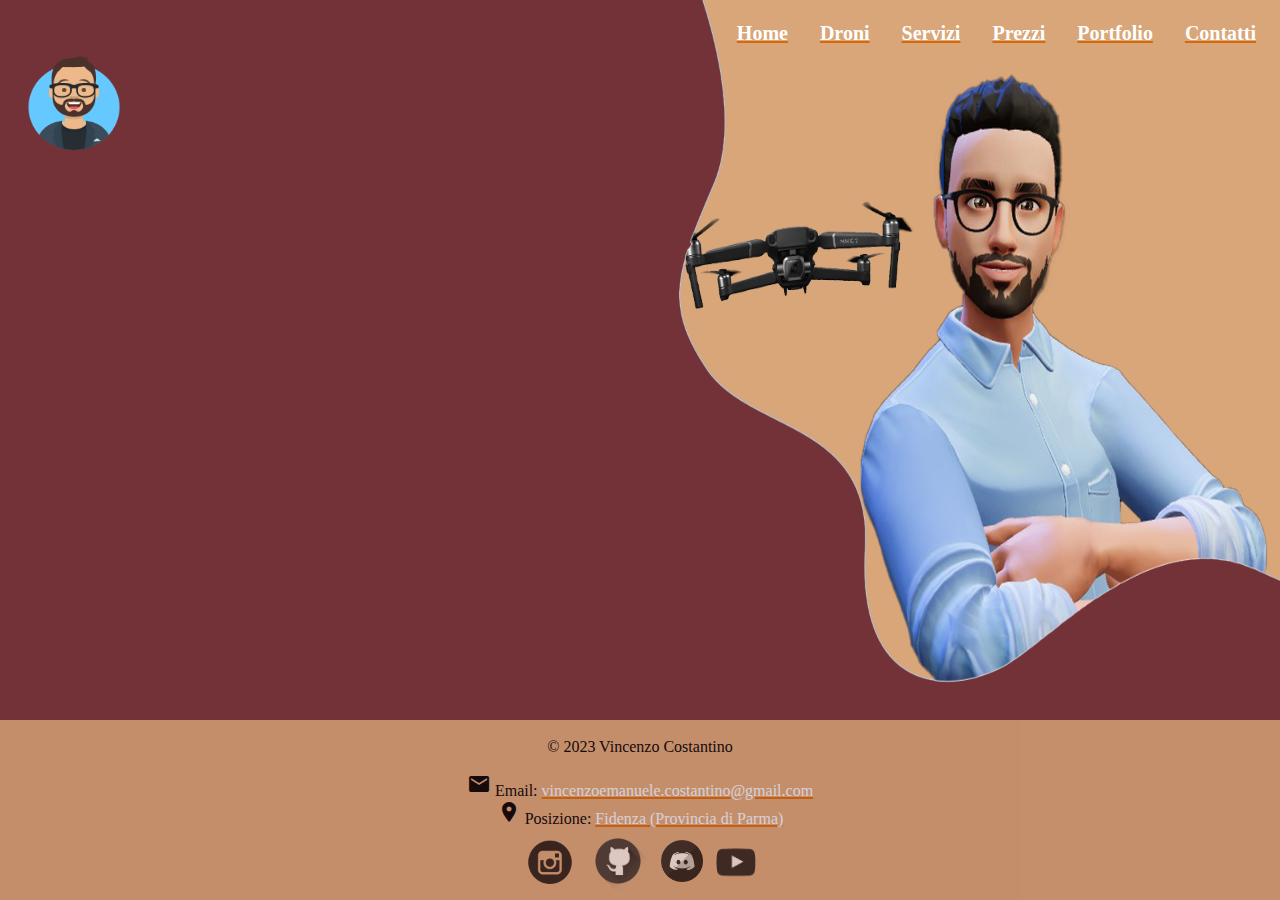
==== index.html @ 1014a1ea "add home page" ====
<!DOCTYPE html>
<html lang="it">
<head>

<!-- Google Translate -->
<script type="text/javascript">
function googleTranslateElementInit() {
	new google.translate.TranslateElement({pageLanguage: 'it', layout: google.translate.TranslateElement.InlineLayout.SIMPLE}, 'google_translate_element');
}
</script>
<script type="text/javascript" src="//translate.google.com/translate_a/element.js?cb=googleTranslateElementInit"></script>

<!-- Global site tag (gtag.js) - Google Analytics -->
<script async src="https://www.googletagmanager.com/gtag/js?id=G-NYX0XE2QG7"></script>
<script>
  window.dataLayer = window.dataLayer || [];
  function gtag(){dataLayer.push(arguments);}
  gtag('js', new Date());

  gtag('config', 'G-NYX0XE2QG7');
</script>

<meta charset="utf-8"/>
<meta name="author" content="Vincenzo Costantino & Dennis Turco"/>
<meta name="description" content="VinchHD"/>
<meta name="keywords" content="HTML, CSS, JavaScript"/>
<meta name="viewport" content="width=device-width, initial-scale=1.0"/> <!--Serve per la visualizzazione da mobile-->
<title>Dennis Turco</title>
<link rel="stylesheet" href="https://fonts.googleapis.com/icon?family=Material+Icons"/>
<link rel="icon" href="images/logo/avatar.png"/>  <!--Icona della pagina web-->
<link rel="stylesheet" href="stylesheet/bootstrap.min.css"/> <!--incorporo bootstrap-->
<link rel="stylesheet" href="https://unpkg.com/aos@next/dist/aos.css" /> <!--Script per permettere l'hover on scroll-->
<link rel="stylesheet" href="stylesheet/style.css"/>
</head>

<ul>
    <li><a href="contatti.html">Contatti</a></li>
    <li><a href="portfolio.html">Portfolio</a></li>
    <li><a href="prezzi.html">Prezzi</a></li>
    <li><a href="servizi.html">Servizi</a></li>
    <li><a href="droni.html">Droni</a></li>
    <li><a href="index.html">Home</a></li>
    <li style = "float: left;"><a href="index.html"><a href="index.html"><img src="images/logo/avatar.png"></a></a></li>    
</ul>



<footer>
    <div style="height: 2px;"></div>
    <p>&copy; 2023 Vincenzo Costantino</p>
    <i class="material-icons">email</i> Email: <a href="mailto:vincenzoemanuele.costantino@gmail.com">vincenzoemanuele.costantino@gmail.com</a>
    <br><i class="material-icons">location_on</i> Posizione: <a href="https://www.google.it/maps/place/43036+Fidenza+PR/@44.8612438,10.0520697,14z/data=!3m1!4b1!4m5!3m4!1s0x47805e2460c27007:0x896e3cfd8d45d0e3!8m2!3d44.866279!4d10.0615953" target="blank">Fidenza (Provincia di Parma)</a>
    <table align="center">
        <tr>
            <td style="border: none; width: 50px;"><a href="https://www.instagram.com/vincenzo.costantino_/" target="blank" title="instagram"><img src="images/logo/instagram.png"></a></td>
            <td width="5px"></td>
            <td style="border: none; width: 60px;"><a href="https://github.com/VincenzoHDR" target="blank" title="github"><img src="images/logo/github.png"></a></td>
            <td width="5px"></td>
            <td style="border: none; width: 42px;"><a href="https://discord.com/invite/kbZVz3m" target="blank" title="discord"><img src="images/logo/discord.png"></a></td>
            <td width="5px"></td>
            <td style="border: none; width: 40px;"><a href="https://www.youtube.com/channel/UCADkQAwTR-phuUs1QDKflIg" target="blank" title="youtube"><img src="images/logo/youtube.png"></a></td>
            
        </tr>
    </table>
</footer>


<!--Script per permettere l'hover on scroll-->
<script type="text/JavaScript" src="javascript.js"></script>
<script src="https://unpkg.com/aos@next/dist/aos.js"></script>
<!--Scroll Down Script-->
<script>
	AOS.init();
</script>

</body>
</html>
---- stylesheet/style.css ----
/*--------------------------------------
|	             GENERAL			   |
----------------------------------------*/
* {
    font-family: 'Berlin Sans FB Demi', 'Acumin Variable Concept';
}

body{
	cursor: default;
	background-color: rgb(115, 50, 56);
  	color: white;
    background-image: url('../images/background.png');
    background-size: 100% 100%;
    background-repeat: no-repeat;
    background-attachment: fixed;  /* mantiene le corrette proporzioni senza strecciarla*/
}

/*--------------------------------------
|	             NAVBAR				   |
----------------------------------------*/
ul {
    list-style-type: none;
    margin: 0;
    padding: 0;
    overflow: hidden;
}
  
li {
    float: right;
}

img {
    height: 100px;
    width: 100px;
}
  
li a {
    display: block;
    color: white;
    text-align: center;
    font-size: 20px;
    font-weight: bold;
    padding: 14px 16px;
    text-decoration-color: rgb(217, 105, 7);
    text-decoration-thickness: 2px;
    transition: 0.5s;
}
  
li a:hover {
    color: grey;
    transition: 0.5s;
}


/*--------------------------------------
|	          FOTO PROFILO			   |
----------------------------------------*/

/*--------------------------------------
|	              Titles			   |
----------------------------------------*/


/*--------------------------------------
|	            Timeline			   |
----------------------------------------*/


/*--------------------------------------
|	             projects bar		   |
----------------------------------------*/


/*--------------------------------------
|	            Esami			       |
----------------------------------------*/


/*--------------------------------------
|	            Torna su			   |
----------------------------------------*/


/*--------------------------------------
|	            change mode			   |
----------------------------------------*/


/*--------------------------------------
|	              Footer			   |
----------------------------------------*/
footer{
	height: 180px;	
	bottom: 0;
    left: 0;
	width: 100%;
	background-color: rgb(217, 166, 121);
	color: black;
    padding: 0px;
	text-align: center;
	position: fixed;
    opacity: 0.8;
    transition: 0.5s;
}

footer:hover {
    transition: 0.5s;
    opacity: 1;
}

footer img{
	transition: 1s;
	opacity: 0.8;
	position: relative;
	max-width: 100%;
	height: auto;
}
footer img:hover{
	transition: 1s;
	opacity: 1;
	transform: scale(1.1);
}

footer a {
    color: aliceblue;
    text-decoration-color: rgb(217, 105, 7);
    text-decoration-thickness: 2px;
    transition: 0.5s;
}
footer a:hover {
    color: grey;
    transition: 0.5s;
}
/*--------------------------------------
|	   Visualizzazione da telefono	   |
----------------------------------------*/
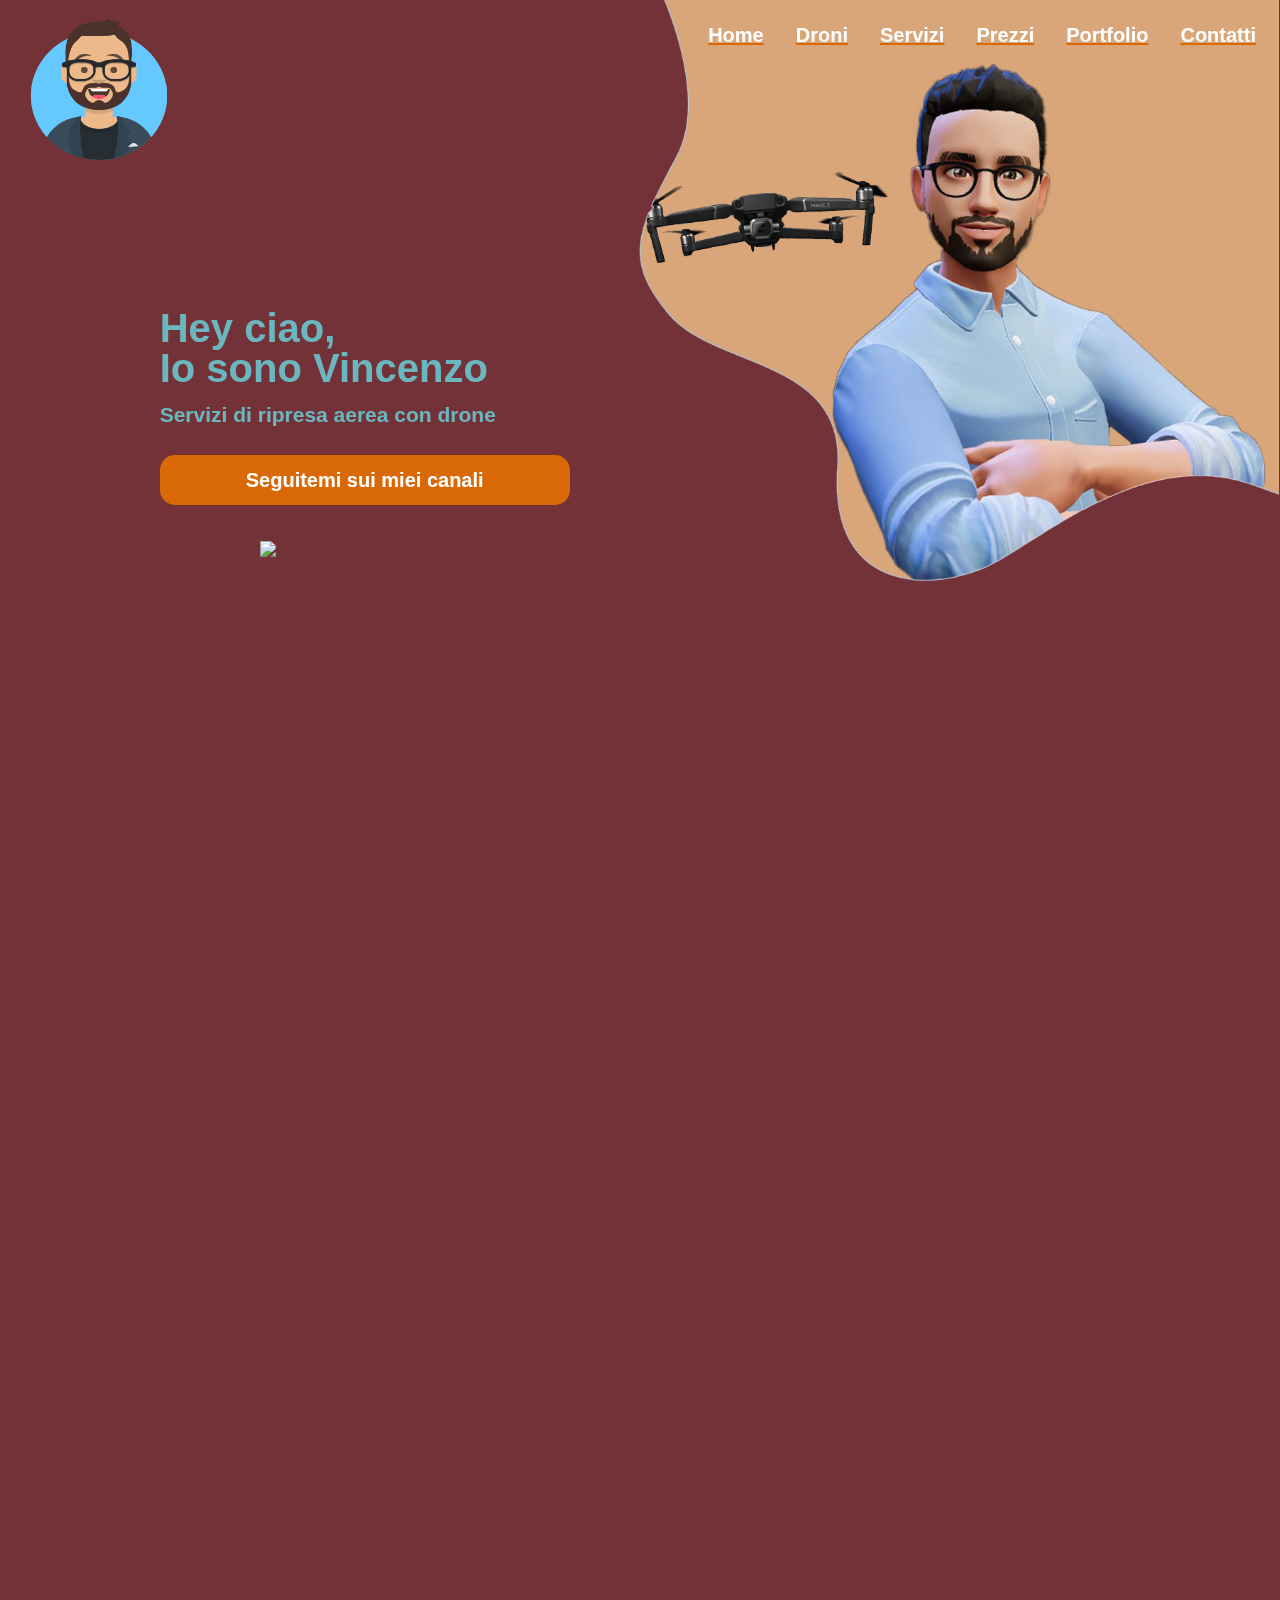
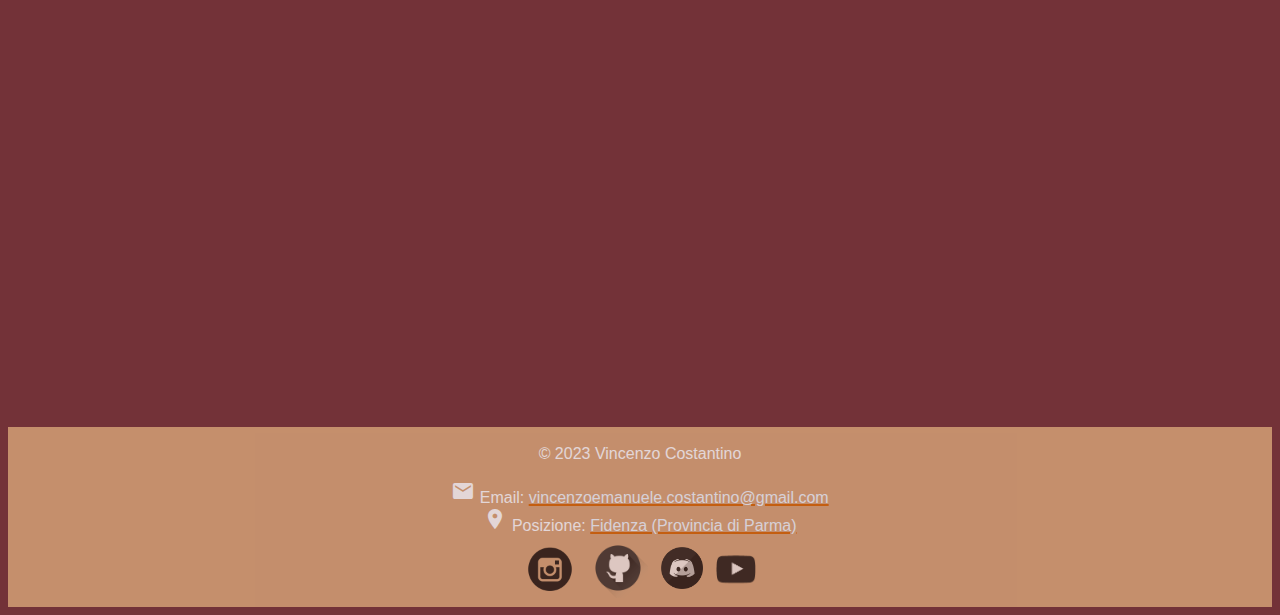
==== commit 0e50a10a: "add embedded video and some general fixes" ====
--- a/index.html
+++ b/index.html
@@ -11,6 +11,7 @@
 <script type="text/javascript" src="//translate.google.com/translate_a/element.js?cb=googleTranslateElementInit"></script>
 
 <!-- Global site tag (gtag.js) - Google Analytics -->
+<!-- TODO:: DA IMPLEMENTARE
 <script async src="https://www.googletagmanager.com/gtag/js?id=G-NYX0XE2QG7"></script>
 <script>
   window.dataLayer = window.dataLayer || [];
@@ -19,13 +20,14 @@
 
   gtag('config', 'G-NYX0XE2QG7');
 </script>
+-->
 
 <meta charset="utf-8"/>
 <meta name="author" content="Vincenzo Costantino & Dennis Turco"/>
 <meta name="description" content="VinchHD"/>
 <meta name="keywords" content="HTML, CSS, JavaScript"/>
 <meta name="viewport" content="width=device-width, initial-scale=1.0"/> <!--Serve per la visualizzazione da mobile-->
-<title>Dennis Turco</title>
+<title>VincHD</title>
 <link rel="stylesheet" href="https://fonts.googleapis.com/icon?family=Material+Icons"/>
 <link rel="icon" href="images/logo/avatar.png"/>  <!--Icona della pagina web-->
 <link rel="stylesheet" href="stylesheet/bootstrap.min.css"/> <!--incorporo bootstrap-->
@@ -40,9 +42,56 @@
     <li><a href="servizi.html">Servizi</a></li>
     <li><a href="droni.html">Droni</a></li>
     <li><a href="index.html">Home</a></li>
-    <li style = "float: left;"><a href="index.html"><a href="index.html"><img src="images/logo/avatar.png"></a></a></li>    
+    <li style = "float: left;"><a href="index.html"><a href="index.html"><img src="images/logo/avatar.png"></a></li>    
 </ul>
 
+
+<img id="immagine_grafica" src="images/background.png"></img>
+
+
+<div id="presentazione" data-aos="fade-down">
+    <h1>
+    Hey ciao, <br>
+    Io sono Vincenzo <br>
+    <b>Servizi di ripresa aerea con drone</b> <br>
+    </h1>
+    <h2>
+    <a href="contatti.html">Seguitemi sui miei canali</a>
+    </h2> 
+    <img src="images/Freccia.png"></img>   
+</div>
+
+<div id="descrizione_home" data-aos="fade-down"> 
+    Benvenuti sul mio sito, Sono <b><u>Vincenzo Emanuele Costantino</u></b>, un appassionato studente di <b><u>Ingegneria Meccanica</u></b> 
+    presso la sede di Parma e <b><u>pilota brevettato Enac</u></b> dal 2020. 
+    La mia passione per il volo, le moto, i motori, l'elettronica e la programmazione mi ha portato a scoprire il mondo
+    dei droni e ho deciso di condividere la mia esperienza con voi.
+    Come studente di Ingegneria Meccanica, ho acquisito solide basi tecniche che mi permettono
+    di comprendere appieno il funzionamento dei droni e di sfruttare al massimo le loro potenzialità.
+    Inoltre con le conoscenze acquisite negli anni come pilota mi hanno permesso di acquisire una
+    vasta conoscenza pratica del mondo dei droni.
+    Il mio sito è dedicato ai droni ed offre <b><u>servizi professionali</u></b> di volo con questi apparecchi altamente sofisticati.
+    Se siete alla ricerca di <u>soluzioni innovative</u> e di <u>alta qualità</u> per il vostro progetto, <u>non esitate a contattarmi</u>.
+    Sarò lieto di lavorare con voi e fornirvi le soluzioni migliori per soddisfare le vostre esigenze. 
+</div>
+
+
+<div id="preview_video" data-aos="fade-down">
+    <center>
+        <table id="table1">
+            <tr>
+                <td> ULTIMO VIDEO </td>
+            </tr>
+        </table>
+        <table id="table2">
+            <tr>
+                <td>Titolo Video</td>
+                <td></td>
+                <td><iframe src="https://www.youtube.com/embed?listType=playlist&list=UUADkQAwTR-phuUs1QDKflIg"></iframe></td>
+            </tr>
+        </table>
+    </center>
+</div>
 
 
 <footer>
@@ -59,7 +108,6 @@
             <td style="border: none; width: 42px;"><a href="https://discord.com/invite/kbZVz3m" target="blank" title="discord"><img src="images/logo/discord.png"></a></td>
             <td width="5px"></td>
             <td style="border: none; width: 40px;"><a href="https://www.youtube.com/channel/UCADkQAwTR-phuUs1QDKflIg" target="blank" title="youtube"><img src="images/logo/youtube.png"></a></td>
-            
         </tr>
     </table>
 </footer>
--- a/stylesheet/style.css
+++ b/stylesheet/style.css
@@ -2,36 +2,41 @@
 |	             GENERAL			   |
 ----------------------------------------*/
 * {
-    font-family: 'Berlin Sans FB Demi', 'Acumin Variable Concept';
-}
+    font-family: "Fira Sans", sans-serif;
+}
+
 
 body{
 	cursor: default;
 	background-color: rgb(115, 50, 56);
   	color: white;
-    background-image: url('../images/background.png');
-    background-size: 100% 100%;
-    background-repeat: no-repeat;
-    background-attachment: fixed;  /* mantiene le corrette proporzioni senza strecciarla*/
 }
 
 /*--------------------------------------
 |	             NAVBAR				   |
 ----------------------------------------*/
 ul {
+    z-index: 1;
     list-style-type: none;
     margin: 0;
     padding: 0;
     overflow: hidden;
+    position: -webkit-sticky; /* Safari */
+	position: sticky;
+    height: 150px;
+    top: 10px
 }
   
 li {
     float: right;
-}
-
-img {
-    height: 100px;
-    width: 100px;
+    position: sticky;
+}
+
+li img {
+    height: 150px;
+    width: 150px;
+    top: 0px;
+    position: absolute;
 }
   
 li a {
@@ -53,27 +58,106 @@
 
 
 /*--------------------------------------
-|	          FOTO PROFILO			   |
-----------------------------------------*/
-
-/*--------------------------------------
-|	              Titles			   |
-----------------------------------------*/
-
-
-/*--------------------------------------
-|	            Timeline			   |
-----------------------------------------*/
-
-
-/*--------------------------------------
-|	             projects bar		   |
-----------------------------------------*/
-
-
-/*--------------------------------------
-|	            Esami			       |
-----------------------------------------*/
+|	          LOGO      			   |
+----------------------------------------*/
+#immagine_grafica {
+    position: absolute;
+    top: 0px;
+    right: 1px;
+    z-index: initial;
+    width: 50%;
+}
+
+
+/*--------------------------------------
+|	              presentazione			|
+----------------------------------------*/
+#presentazione{
+    color: rgb(107, 183, 191);
+    font-weight: bold;
+    font-size: 20px; 
+    margin-top: 150px;
+    margin-left: 12%;
+    line-height: 2em;
+    z-index: 1;
+}
+
+#presentazione b {
+    font-size: 21px;
+    line-height: 0px;
+    margin: 0;
+}
+
+#presentazione h2 {
+    border: 5px solid rgb(217, 105, 7);
+    border-radius: 15px;
+    color: white;
+    width: 400px;
+    text-align: center;
+    font-size: 20px;
+    background: rgb(217, 105, 7);
+}
+
+#presentazione a {
+    color: inherit;
+    text-decoration: inherit;
+}
+
+#presentazione img {
+    z-index: 1;
+    width: 220px;
+    margin-left: 100px;
+    margin-top: 20px;
+    position: static;
+}
+
+#descrizione_home {
+    z-index: 1;
+    margin-left: 12%;
+    margin-right: 12%;
+    margin-top: 300px;
+    font: small-caps 20px/1 sans-serif;
+    text-align: center;
+    line-height: 30px;
+}
+
+
+/*--------------------------------------
+|	            Preview video		   |
+----------------------------------------*/
+#preview_video {
+    text-align: center;  
+    color: black;
+    margin-top: 300px;
+    font: small-caps bold 20px/1 sans-serif;
+}
+
+#preview_video table {
+    width: 50%;
+    background: rgb(217, 166, 121);
+    border-radius: 20px;
+}
+
+#preview_video #table1{
+    width: 20%;
+    border: solid white 1px;
+}
+
+#preview_video #table2 {
+    width: 50%;
+}
+
+#preview_video #table1 td {
+    align-items: center;
+    text-align: center;
+    padding: 10px;
+}
+
+#preview_video #table2 td {
+    align-items: center;
+    text-align: center;
+    padding: 50px;
+}
 
 
 /*--------------------------------------
@@ -95,10 +179,11 @@
     left: 0;
 	width: 100%;
 	background-color: rgb(217, 166, 121);
-	color: black;
-    padding: 0px;
+	color: white;
 	text-align: center;
-	position: fixed;
+	position: static;
+	margin-top: 250px;
+	z-index: 1;
     opacity: 0.8;
     transition: 0.5s;
 }
@@ -131,6 +216,33 @@
     color: grey;
     transition: 0.5s;
 }
+
+/*--------------------------------------
+|	   ScroolBar                	   |
+----------------------------------------*/
+/* width */
+::-webkit-scrollbar {
+	width: 15px;
+  }
+  
+  /* Track */
+  ::-webkit-scrollbar-track {
+	background: #f1f1f1; 
+	border-radius: 10px;
+  }
+   
+  /* Handle */
+  ::-webkit-scrollbar-thumb {
+	background: #888; 
+	border-radius: 10px;
+  }
+  
+  /* Handle on hover */
+  ::-webkit-scrollbar-thumb:hover {
+	background: #555;
+	
+  }
+
 /*--------------------------------------
 |	   Visualizzazione da telefono	   |
 ----------------------------------------*/
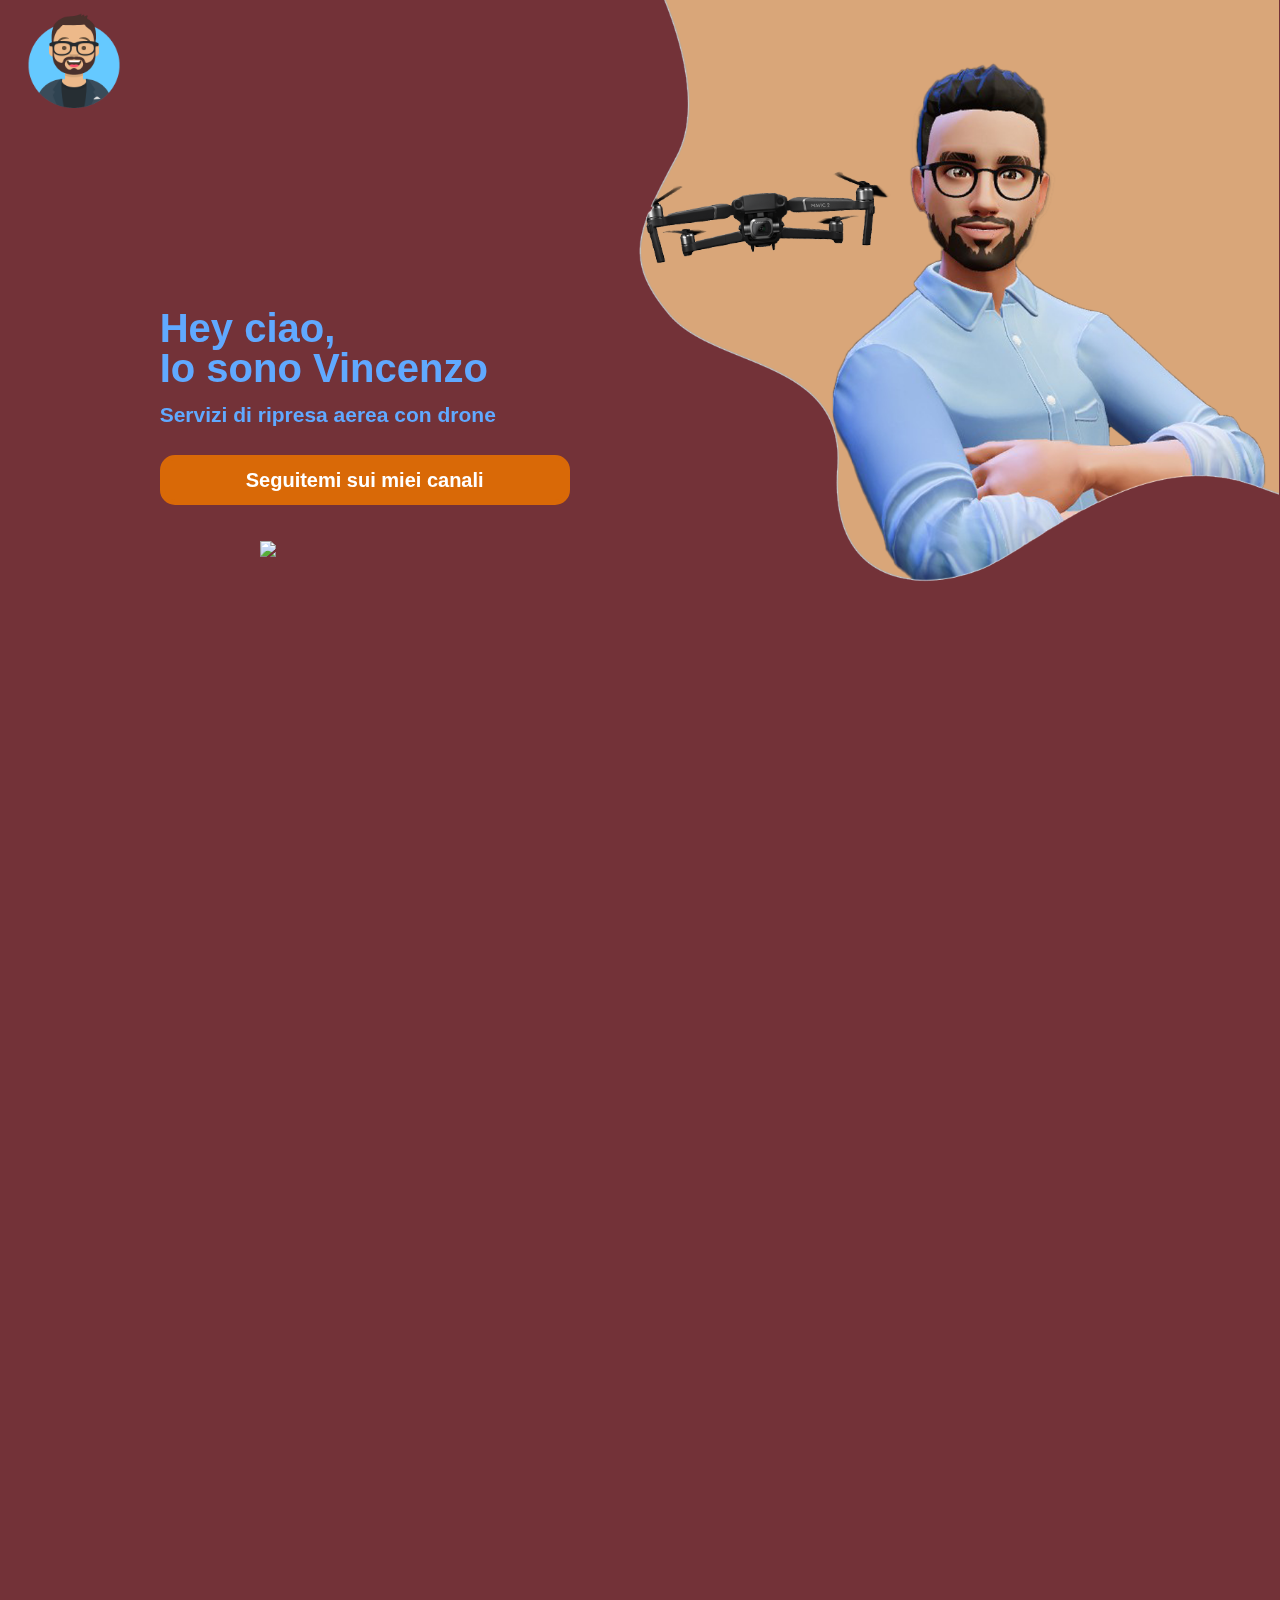
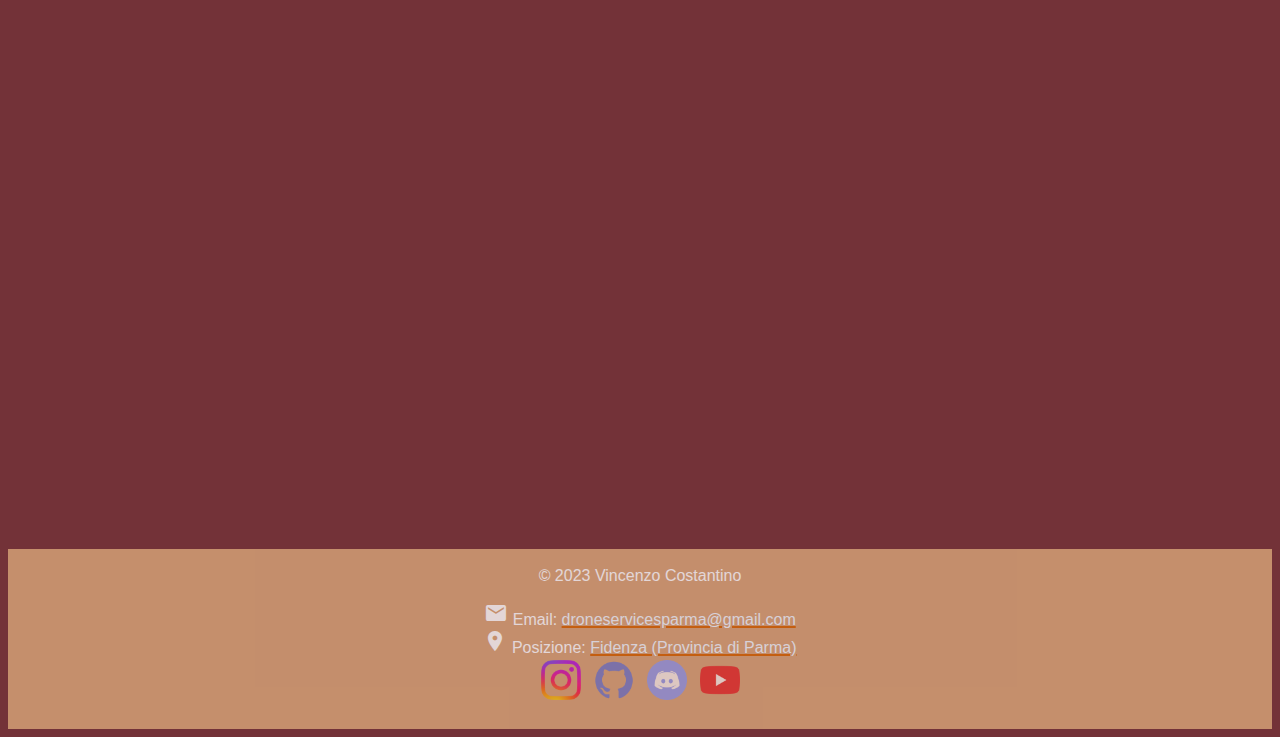
==== commit 9f8e168b: "Add files via upload" ====
--- a/index.html
+++ b/index.html
@@ -27,7 +27,7 @@
 <meta name="description" content="VinchHD"/>
 <meta name="keywords" content="HTML, CSS, JavaScript"/>
 <meta name="viewport" content="width=device-width, initial-scale=1.0"/> <!--Serve per la visualizzazione da mobile-->
-<title>VincHD</title>
+<title>Parma Flight Solutions</title>
 <link rel="stylesheet" href="https://fonts.googleapis.com/icon?family=Material+Icons"/>
 <link rel="icon" href="images/logo/avatar.png"/>  <!--Icona della pagina web-->
 <link rel="stylesheet" href="stylesheet/bootstrap.min.css"/> <!--incorporo bootstrap-->
@@ -36,18 +36,19 @@
 </head>
 
 <ul>
-    <li><a href="contatti.html">Contatti</a></li>
-    <li><a href="portfolio.html">Portfolio</a></li>
-    <li><a href="prezzi.html">Prezzi</a></li>
-    <li><a href="servizi.html">Servizi</a></li>
-    <li><a href="droni.html">Droni</a></li>
+    <li><a href="other_pages/contatti.html">Contatti</a></li>
+    <li><a href="other_pages/portfolio.html">Portfolio</a></li>
+    <li><a href="other_pages/servizi.html">Servizi</a></li>
+    <li><a href="other_pages/prezzi.html">Prezzi</a></li>
+    <li><a href="other_pages/droni.html">Droni</a></li>
     <li><a href="index.html">Home</a></li>
-    <li style = "float: left;"><a href="index.html"><a href="index.html"><img src="images/logo/avatar.png"></a></li>    
+    <li style = "float: left;"><a href="index.html"><img src="images/logo/avatar.png"></a></li>    
 </ul>
 
 
 <img id="immagine_grafica" src="images/background.png"></img>
 
+<button onclick="topFunction()" id="myBtn" title="Go to top"><i class="material-icons">north</i></button> <!--Torna su-->
 
 <div id="presentazione" data-aos="fade-down">
     <h1>
@@ -56,10 +57,11 @@
     <b>Servizi di ripresa aerea con drone</b> <br>
     </h1>
     <h2>
-    <a href="contatti.html">Seguitemi sui miei canali</a>
+    <a href="#footer">Seguitemi sui miei canali</a>
     </h2> 
     <img src="images/Freccia.png"></img>   
 </div>
+
 
 <div id="descrizione_home" data-aos="fade-down"> 
     Benvenuti sul mio sito, Sono <b><u>Vincenzo Emanuele Costantino</u></b>, un appassionato studente di <b><u>Ingegneria Meccanica</u></b> 
@@ -78,40 +80,28 @@
 
 <div id="preview_video" data-aos="fade-down">
     <center>
-        <table id="table1">
-            <tr>
-                <td> ULTIMO VIDEO </td>
-            </tr>
-        </table>
-        <table id="table2">
-            <tr>
-                <td>Titolo Video</td>
-                <td></td>
-                <td><iframe src="https://www.youtube.com/embed?listType=playlist&list=UUADkQAwTR-phuUs1QDKflIg"></iframe></td>
-            </tr>
-        </table>
+        <b> ULTIMO VIDEO</b> <br>
+        <iframe src="https://www.youtube.com/embed?listType=playlist&list=UUADkQAwTR-phuUs1QDKflIg"></iframe></td>
     </center>
 </div>
 
-
-<footer>
+<footer id="footer">
     <div style="height: 2px;"></div>
     <p>&copy; 2023 Vincenzo Costantino</p>
-    <i class="material-icons">email</i> Email: <a href="mailto:vincenzoemanuele.costantino@gmail.com">vincenzoemanuele.costantino@gmail.com</a>
+    <i class="material-icons">email</i> Email: <a href="mailto:droneservicesparma@gmail.com">droneservicesparma@gmail.com</a>
     <br><i class="material-icons">location_on</i> Posizione: <a href="https://www.google.it/maps/place/43036+Fidenza+PR/@44.8612438,10.0520697,14z/data=!3m1!4b1!4m5!3m4!1s0x47805e2460c27007:0x896e3cfd8d45d0e3!8m2!3d44.866279!4d10.0615953" target="blank">Fidenza (Provincia di Parma)</a>
     <table align="center">
         <tr>
-            <td style="border: none; width: 50px;"><a href="https://www.instagram.com/vincenzo.costantino_/" target="blank" title="instagram"><img src="images/logo/instagram.png"></a></td>
+            <td style="border: none; width: 40px;"><a href="https://www.instagram.com/vincenzo.costantino_/" target="blank" title="instagram"><img src="images/logo/instagram.png"></a></td>
             <td width="5px"></td>
-            <td style="border: none; width: 60px;"><a href="https://github.com/VincenzoHDR" target="blank" title="github"><img src="images/logo/github.png"></a></td>
+            <td style="border: none; width: 40px;"><a href="https://github.com/VincenzoHDR" target="blank" title="github"><img src="images/logo/github.png"></a></td>
             <td width="5px"></td>
-            <td style="border: none; width: 42px;"><a href="https://discord.com/invite/kbZVz3m" target="blank" title="discord"><img src="images/logo/discord.png"></a></td>
+            <td style="border: none; width: 40px;"><a href="https://discord.com/invite/kbZVz3m" target="blank" title="discord"><img src="images/logo/discord.png"></a></td>
             <td width="5px"></td>
             <td style="border: none; width: 40px;"><a href="https://www.youtube.com/channel/UCADkQAwTR-phuUs1QDKflIg" target="blank" title="youtube"><img src="images/logo/youtube.png"></a></td>
         </tr>
     </table>
 </footer>
-
 
 <!--Script per permettere l'hover on scroll-->
 <script type="text/JavaScript" src="javascript.js"></script>
--- a/stylesheet/style.css
+++ b/stylesheet/style.css
@@ -16,13 +16,14 @@
 |	             NAVBAR				   |
 ----------------------------------------*/
 ul {
-    z-index: 1;
+    z-index: 10;
     list-style-type: none;
     margin: 0;
     padding: 0;
     overflow: hidden;
     position: -webkit-sticky; /* Safari */
 	position: sticky;
+    position: inherit;
     height: 150px;
     top: 10px
 }
@@ -33,10 +34,19 @@
 }
 
 li img {
-    height: 150px;
-    width: 150px;
+    height: 100px;
+    width: 100px;
     top: 0px;
     position: absolute;
+    transition: 0.5s;
+}
+
+li img:hover {
+    height: 120px;
+    width: 120px;
+    top: 0px;
+    position: absolute;
+    transition: 0.5s;
 }
   
 li a {
@@ -64,8 +74,8 @@
     position: absolute;
     top: 0px;
     right: 1px;
-    z-index: initial;
     width: 50%;
+    z-index: 0;
 }
 
 
@@ -73,7 +83,7 @@
 |	              presentazione			|
 ----------------------------------------*/
 #presentazione{
-    color: rgb(107, 183, 191);
+    color: #60a9ff;
     font-weight: bold;
     font-size: 20px; 
     margin-top: 150px;
@@ -132,42 +142,48 @@
     font: small-caps bold 20px/1 sans-serif;
 }
 
-#preview_video table {
-    width: 50%;
-    background: rgb(217, 166, 121);
-    border-radius: 20px;
-}
-
-#preview_video #table1{
-    width: 20%;
-    border: solid white 1px;
-}
-
-#preview_video #table2 {
-    width: 50%;
-}
-
-#preview_video #table1 td {
-    align-items: center;
+#preview_video b {
+    border: white;
+    border: 10px solid rgb(217, 105, 7);
+    border-radius: 10px;
+    color: white;
     text-align: center;
-    padding: 10px;
-}
-
-#preview_video #table2 td {
-    align-items: center;
-    text-align: center;
-    padding: 50px;
-}
-
+    font-size: 20px;
+    background: rgb(217, 105, 7);
+}
+
+#preview_video iframe {
+    width: 800px;
+    height: 400px;
+    border: solid rgb(217, 105, 7) 3px;
+    border-radius: 5px;
+}
 
 /*--------------------------------------
 |	            Torna su			   |
 ----------------------------------------*/
-
-
-/*--------------------------------------
-|	            change mode			   |
-----------------------------------------*/
+#myBtn {
+	display: none;
+	position: fixed;
+	bottom: 20px;
+	right: 30px;
+	z-index: 1;
+	font-size: 18px;
+	border: none;
+	outline: none;
+	background-color: #333;
+	color: white;
+	cursor: pointer;
+	padding: 15px;
+	border-radius: 4px;
+	opacity: 0.8;
+	height: 50px;
+}
+  
+#myBtn:hover {
+	opacity: 1;
+	background-color: #555;
+}
 
 
 /*--------------------------------------
@@ -246,3 +262,178 @@
 /*--------------------------------------
 |	   Visualizzazione da telefono	   |
 ----------------------------------------*/
+@media only screen and (max-width: 1400px) {
+}
+
+@media only screen and (max-width: 1200px) {
+}
+
+@media only screen and (max-width: 1100px) {
+
+    li img {
+        height: 100px;
+        width: 100px;
+    }
+
+    li img:hover {
+        height: 120px;
+        width: 120px;
+    }
+
+    li a {
+        font-size: 15px;
+    }
+
+    #preview_video #table1{
+        font-size: 12px;
+    }
+}
+
+@media only screen and (max-width: 720px) {
+
+    li img {
+        height: 80px;
+        width: 80px;
+    }
+
+    li img:hover {
+        height: 100px;
+        width: 100px;
+    }
+
+    li a {
+        font-size: 10px;
+        padding: 2px, 2px;
+    }
+
+    #preview_video #table1{
+        font-size: 10px;
+    }
+
+    #preview_video iframe {
+        width: 500px;
+        height: 250px;
+    }
+}
+
+@media only screen and (max-width: 620px) {
+    footer, table{
+        position: static;
+    }
+
+    li a{
+        padding: 4px;
+        font-size: 10px;
+    }
+
+    li img {
+        height: 50px;
+        width: 50px;
+    }
+
+    li img:hover {
+        height: 70px;
+        width: 70px;
+    }
+
+    #presentazione h2 {
+        width: 350px;
+    }
+
+    #preview_video #table1{
+        font-size: 7px;
+    }
+
+    #presentazione img {
+        width: 150px;
+    }
+
+    #preview_video iframe {
+        width: 400px;
+        height: 200px;
+    }
+}
+
+@media only screen and (max-width: 450px) {
+
+    li a{
+        padding: 4px;
+        font-size: 8px;
+    }
+
+    li img {
+        height: 50px;
+        width: 50px;
+    }
+
+    li img:hover {
+        height: 70px;
+        width: 70px;
+    }
+
+    #presentazione h2 {
+        width: 300px;
+    }
+
+    #presentazione img {
+        width: 120px;
+    }
+
+    #preview_video iframe {
+        width: 350px;
+        height: 175px;
+    }
+}
+
+@media only screen and (max-width: 436px) {
+    #presentazione h2 {
+        width: 250px;
+    }
+
+    #preview_video #table1{
+        font-size: 5px;
+    }
+
+    #presentazione img {
+        width: 110px;
+    }
+
+    #preview_video iframe {
+        width: 300px;
+        height: 150px;
+    }
+}
+
+@media only screen and (max-width: 376px) {
+	li a{
+        padding: 4px;
+        font-size: 8px;
+    }
+
+    li img {
+        height: 30px;
+        width: 30px;
+    }
+
+    li img:hover {
+        height: 50px;
+        width: 50px;
+    }
+
+    #presentazione h2 {
+        width: 200px;
+    }
+
+    #preview_video #table1{
+        font-size: 4px;
+    }
+
+    #presentazione img {
+        width: 100px;
+    }
+
+    #preview_video iframe {
+        width: 250px;
+        height: 125px;
+    }
+}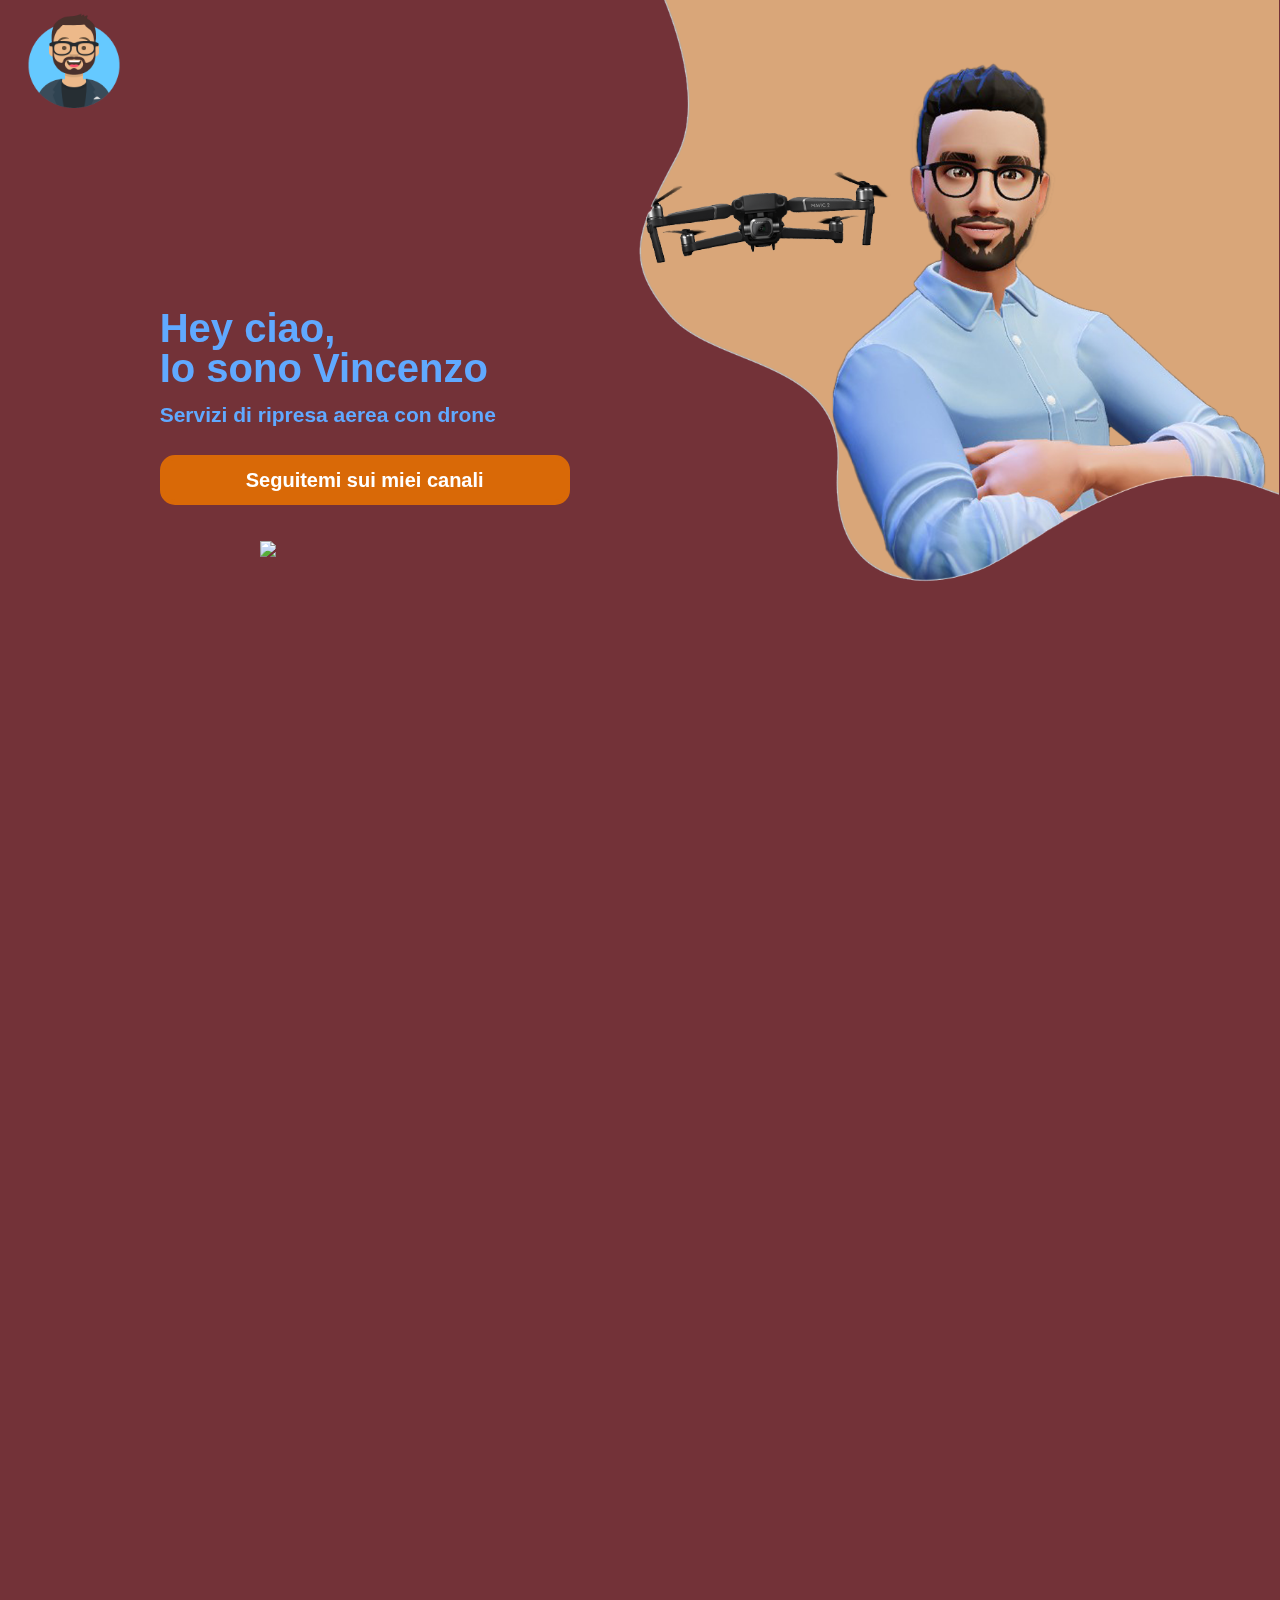
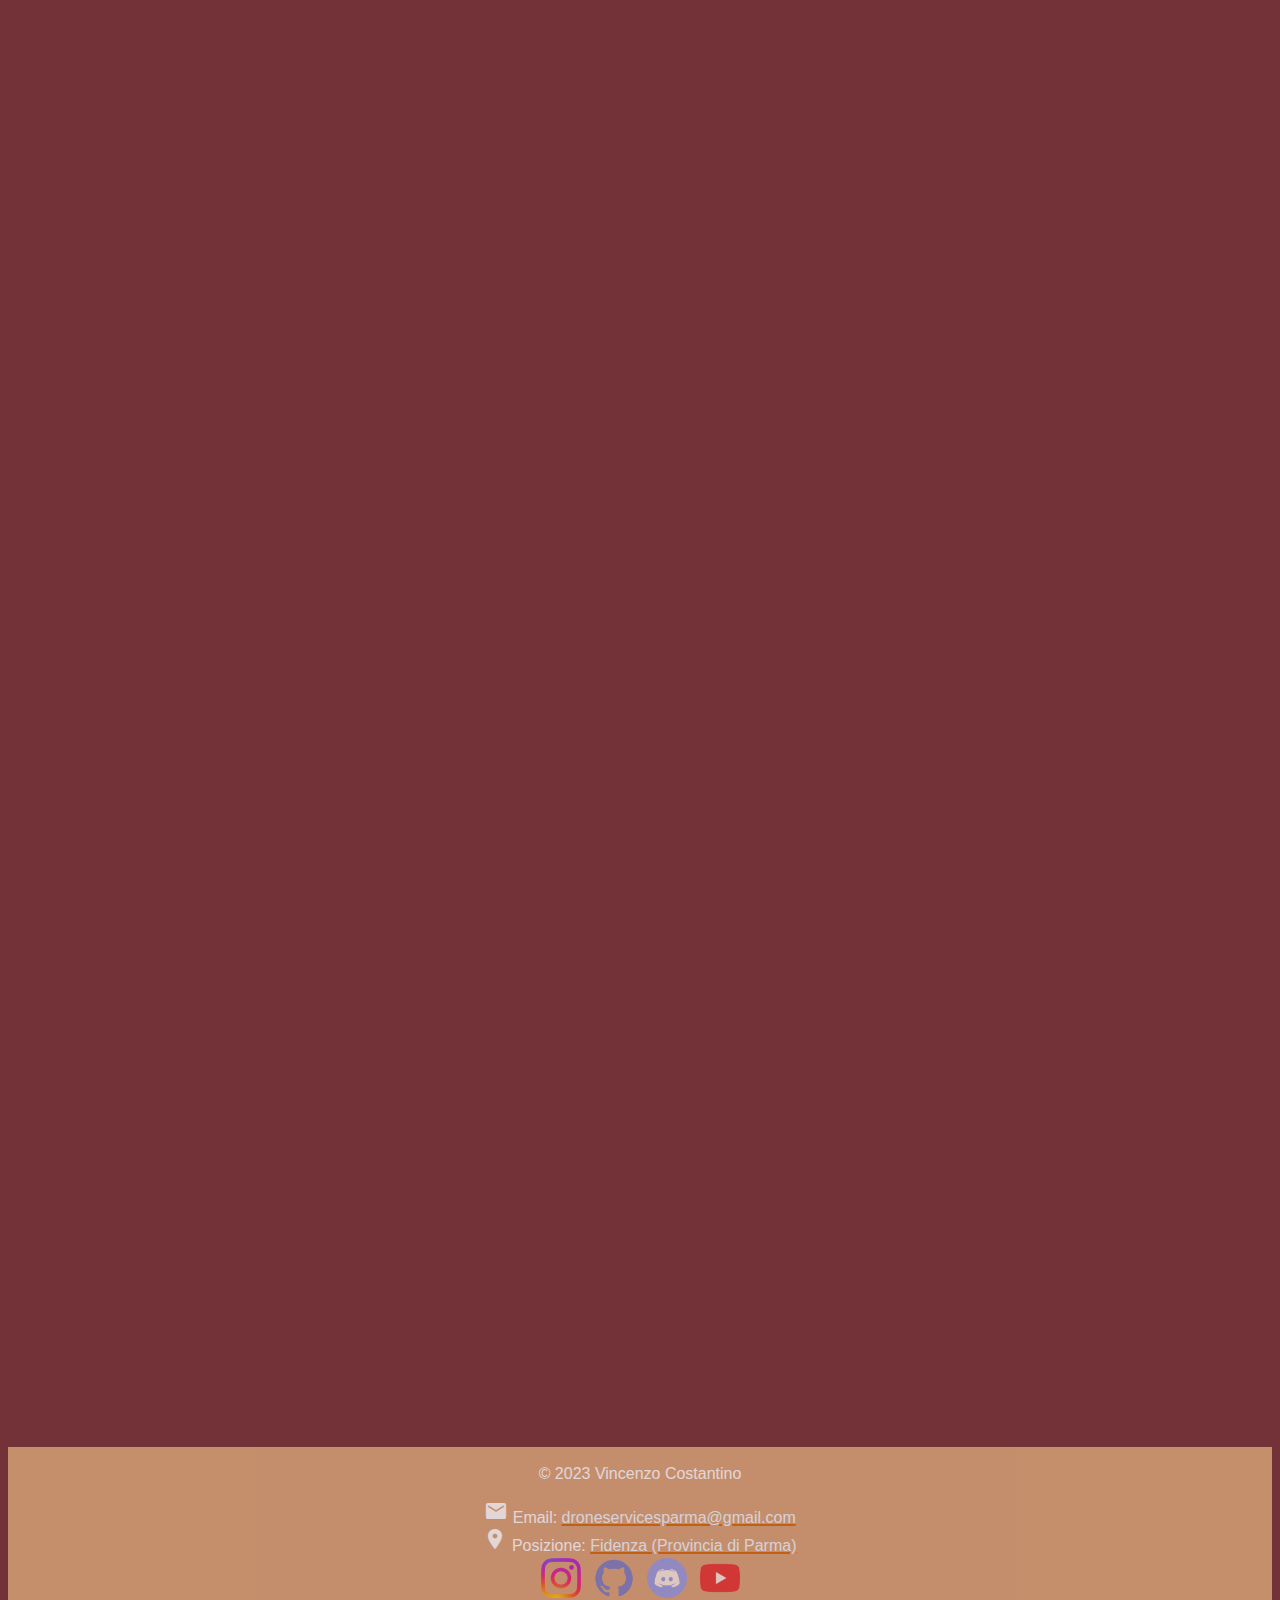
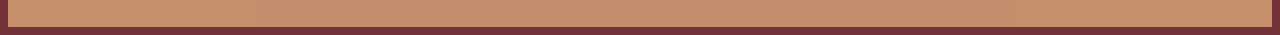
==== commit e06d5431: "Add files via upload" ====
--- a/index.html
+++ b/index.html
@@ -38,7 +38,6 @@
 <ul>
     <li><a href="other_pages/contatti.html">Contatti</a></li>
     <li><a href="other_pages/portfolio.html">Portfolio</a></li>
-    <li><a href="other_pages/servizi.html">Servizi</a></li>
     <li><a href="other_pages/prezzi.html">Prezzi</a></li>
     <li><a href="other_pages/droni.html">Droni</a></li>
     <li><a href="index.html">Home</a></li>
@@ -78,12 +77,21 @@
 </div>
 
 
-<div id="preview_video" data-aos="fade-down">
-    <center>
+<div class="preview_video" data-aos="fade-down">
+    <div>
         <b> ULTIMO VIDEO</b> <br>
-        <iframe src="https://www.youtube.com/embed?listType=playlist&list=UUADkQAwTR-phuUs1QDKflIg"></iframe></td>
-    </center>
+        <iframe class="latestVideoEmbed" vnum='0' width="600" height="340" frameborder="0" allowfullscreen></iframe>
+    </div>
+    <p></p>                                    
+    <div>
+        <iframe class="latestVideoEmbed" vnum='1' width="600" height="340" frameborder="0" allowfullscreen></iframe>
+    </div>
+    <p></p>                                            
+    <div>
+        <iframe class="latestVideoEmbed" vnum='2' width="600" height="340" frameborder="0" allowfullscreen></iframe>
+    </div>
 </div>
+<script src="load_videos.js"></script>
 
 <footer id="footer">
     <div style="height: 2px;"></div>
--- a/stylesheet/style.css
+++ b/stylesheet/style.css
@@ -135,14 +135,18 @@
 /*--------------------------------------
 |	            Preview video		   |
 ----------------------------------------*/
-#preview_video {
+.preview_video {
     text-align: center;  
     color: black;
     margin-top: 300px;
     font: small-caps bold 20px/1 sans-serif;
-}
-
-#preview_video b {
+    justify-content: center;
+    text-align: center;  
+    display: flex;
+    flex-direction: column;
+}
+
+.preview_video b {
     border: white;
     border: 10px solid rgb(217, 105, 7);
     border-radius: 10px;
@@ -152,7 +156,7 @@
     background: rgb(217, 105, 7);
 }
 
-#preview_video iframe {
+.preview_video iframe {
     width: 800px;
     height: 400px;
     border: solid rgb(217, 105, 7) 3px;
@@ -306,11 +310,11 @@
         padding: 2px, 2px;
     }
 
-    #preview_video #table1{
+    .preview_video #table1{
         font-size: 10px;
     }
 
-    #preview_video iframe {
+    .preview_video iframe {
         width: 500px;
         height: 250px;
     }
@@ -340,7 +344,7 @@
         width: 350px;
     }
 
-    #preview_video #table1{
+    .preview_video #table1{
         font-size: 7px;
     }
 
@@ -348,7 +352,7 @@
         width: 150px;
     }
 
-    #preview_video iframe {
+    .preview_video iframe {
         width: 400px;
         height: 200px;
     }
@@ -379,7 +383,7 @@
         width: 120px;
     }
 
-    #preview_video iframe {
+    .preview_video iframe {
         width: 350px;
         height: 175px;
     }
@@ -398,7 +402,7 @@
         width: 110px;
     }
 
-    #preview_video iframe {
+    .preview_video iframe {
         width: 300px;
         height: 150px;
     }
@@ -424,7 +428,7 @@
         width: 200px;
     }
 
-    #preview_video #table1{
+    .preview_video #table1{
         font-size: 4px;
     }
 
@@ -432,7 +436,7 @@
         width: 100px;
     }
 
-    #preview_video iframe {
+    .preview_video iframe {
         width: 250px;
         height: 125px;
     }
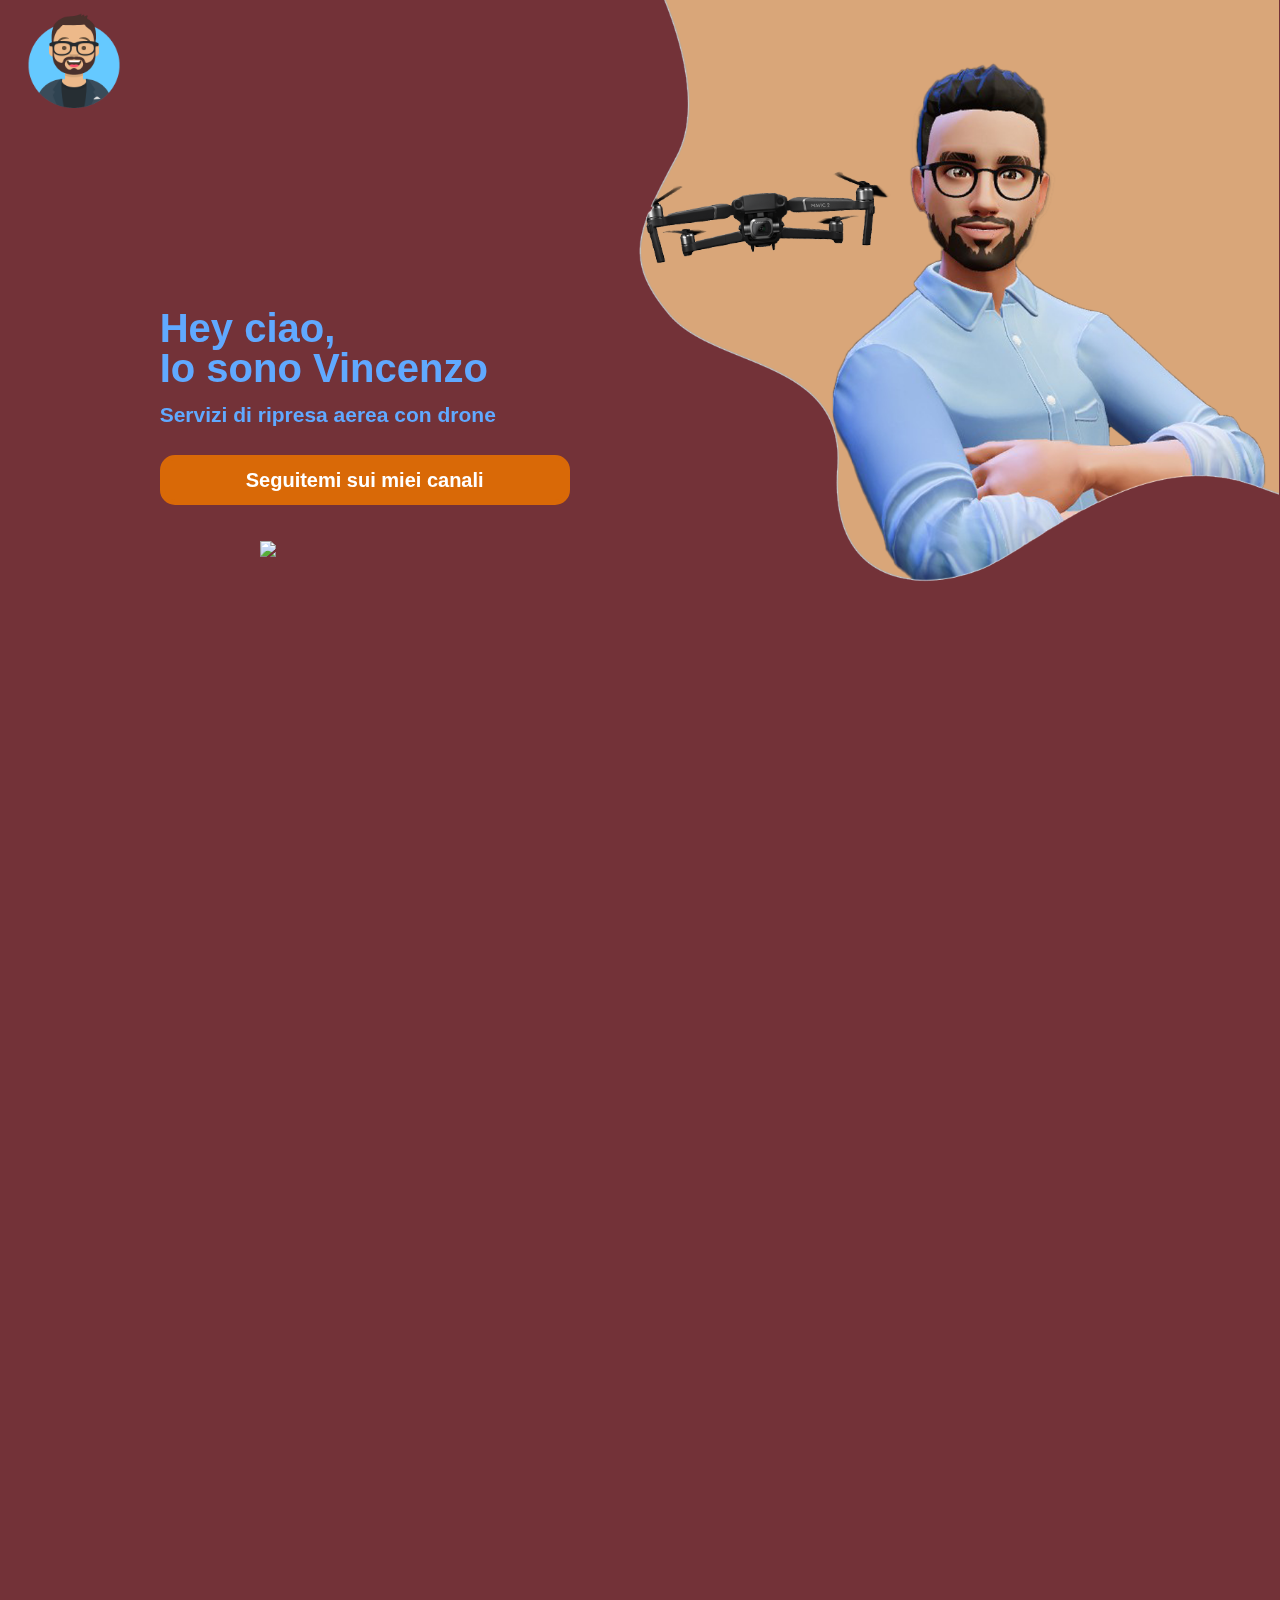
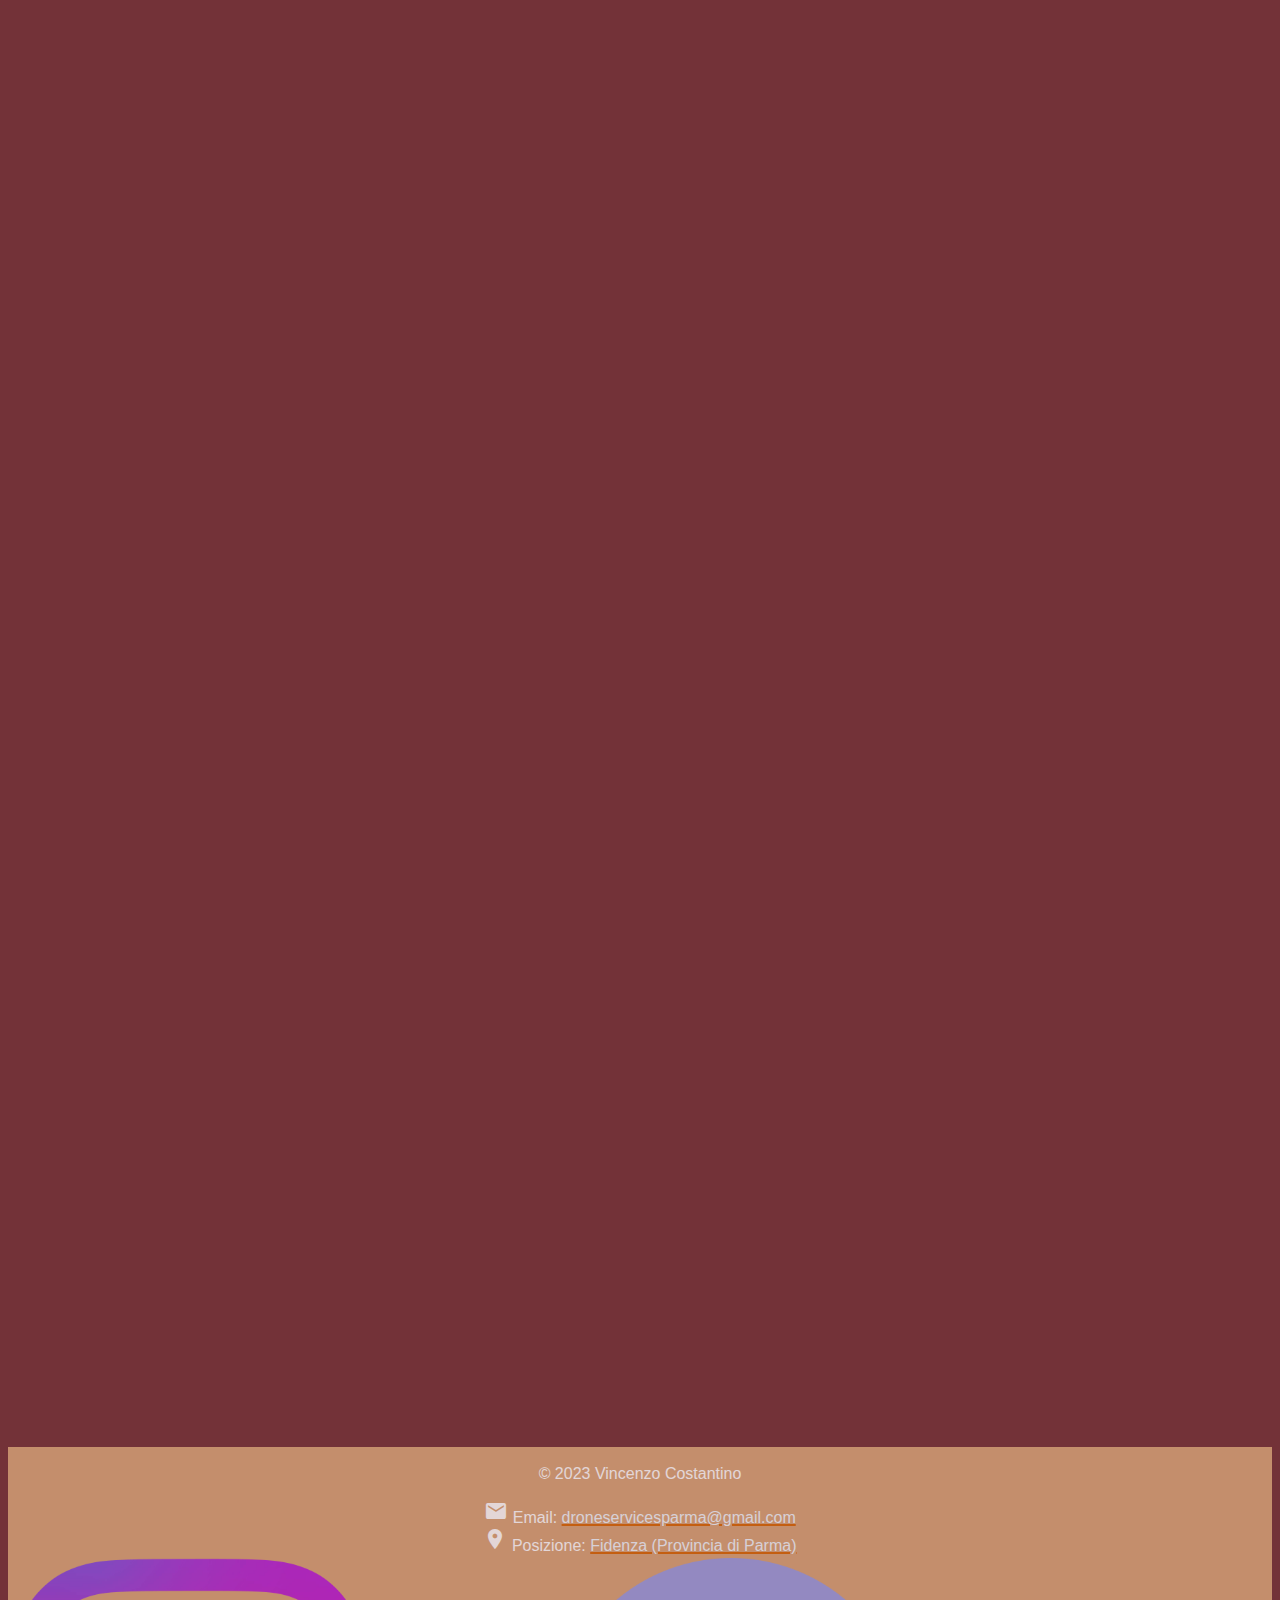
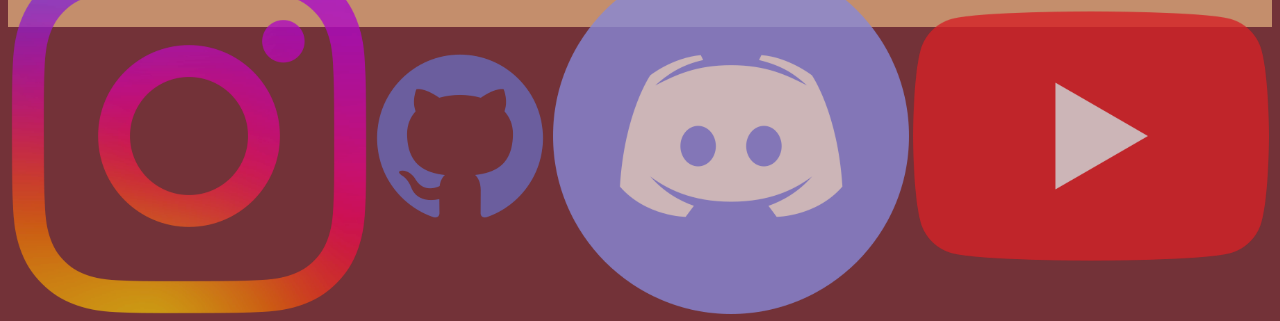
==== commit d1db3c81: "Update index.html" ====
--- a/index.html
+++ b/index.html
@@ -56,11 +56,10 @@
     <b>Servizi di ripresa aerea con drone</b> <br>
     </h1>
     <h2>
-    <a href="#footer">Seguitemi sui miei canali</a>
+    <a href="other_pages/contatti.html">Seguitemi sui miei canali</a>
     </h2> 
     <img src="images/Freccia.png"></img>   
 </div>
-
 
 <div id="descrizione_home" data-aos="fade-down"> 
     Benvenuti sul mio sito, Sono <b><u>Vincenzo Emanuele Costantino</u></b>, un appassionato studente di <b><u>Ingegneria Meccanica</u></b> 
@@ -75,7 +74,6 @@
     Se siete alla ricerca di <u>soluzioni innovative</u> e di <u>alta qualità</u> per il vostro progetto, <u>non esitate a contattarmi</u>.
     Sarò lieto di lavorare con voi e fornirvi le soluzioni migliori per soddisfare le vostre esigenze. 
 </div>
-
 
 <div class="preview_video" data-aos="fade-down">
     <div>
@@ -100,13 +98,10 @@
     <br><i class="material-icons">location_on</i> Posizione: <a href="https://www.google.it/maps/place/43036+Fidenza+PR/@44.8612438,10.0520697,14z/data=!3m1!4b1!4m5!3m4!1s0x47805e2460c27007:0x896e3cfd8d45d0e3!8m2!3d44.866279!4d10.0615953" target="blank">Fidenza (Provincia di Parma)</a>
     <table align="center">
         <tr>
-            <td style="border: none; width: 40px;"><a href="https://www.instagram.com/vincenzo.costantino_/" target="blank" title="instagram"><img src="images/logo/instagram.png"></a></td>
-            <td width="5px"></td>
-            <td style="border: none; width: 40px;"><a href="https://github.com/VincenzoHDR" target="blank" title="github"><img src="images/logo/github.png"></a></td>
-            <td width="5px"></td>
-            <td style="border: none; width: 40px;"><a href="https://discord.com/invite/kbZVz3m" target="blank" title="discord"><img src="images/logo/discord.png"></a></td>
-            <td width="5px"></td>
-            <td style="border: none; width: 40px;"><a href="https://www.youtube.com/channel/UCADkQAwTR-phuUs1QDKflIg" target="blank" title="youtube"><img src="images/logo/youtube.png"></a></td>
+            <th><a href="https://www.instagram.com/vincenzo.costantino_/" target="blank" title="instagram"><img src="images/logo/instagram.png"></a></th>
+            <th><a href="https://github.com/VincenzoHDR" target="blank" title="github"><img src="images/logo/github.png"></a></th>
+            <th><a href="https://discord.com/invite/kbZVz3m" target="blank" title="discord"><img src="images/logo/discord.png"></a></th>
+            <th><a href="https://www.youtube.com/channel/UCADkQAwTR-phuUs1QDKflIg" target="blank" title="youtube"><img src="images/logo/youtube.png"></a></th>
         </tr>
     </table>
 </footer>
@@ -120,4 +115,4 @@
 </script>
 
 </body>
-</html>+</html>
